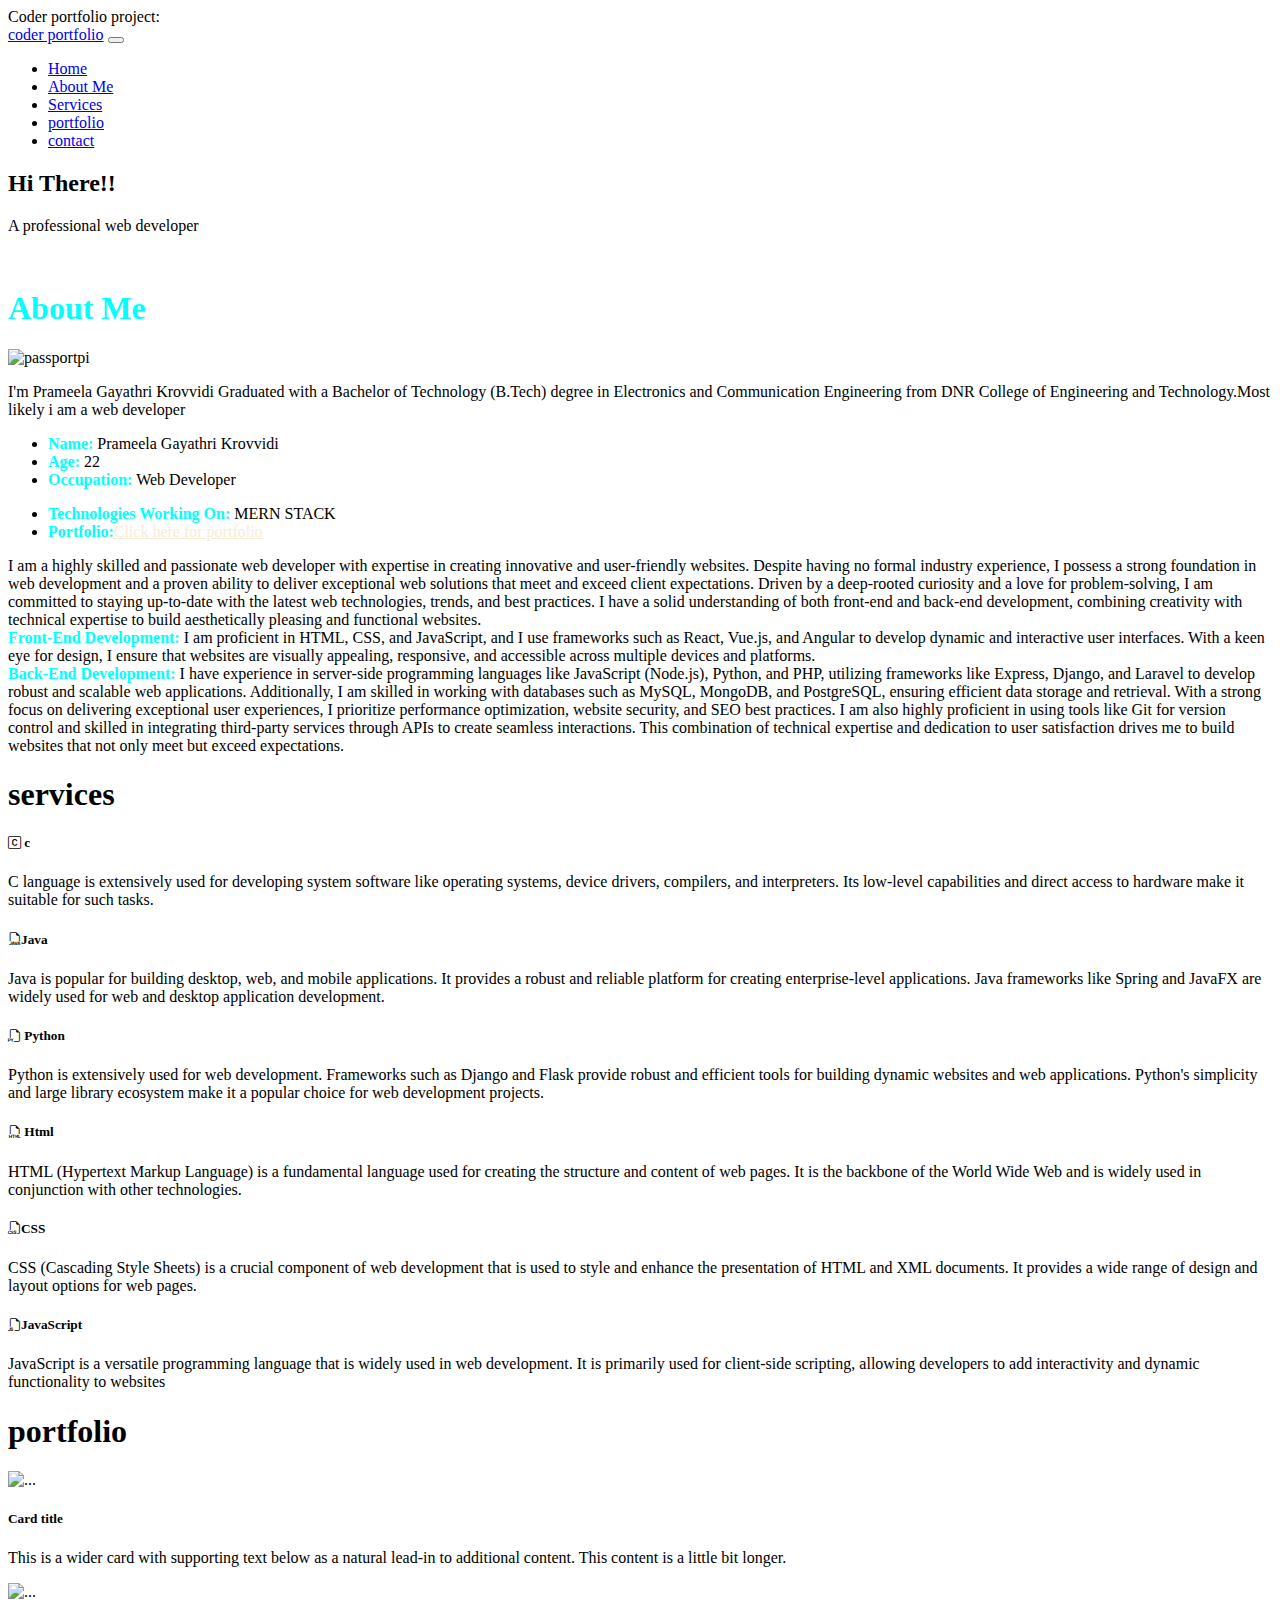
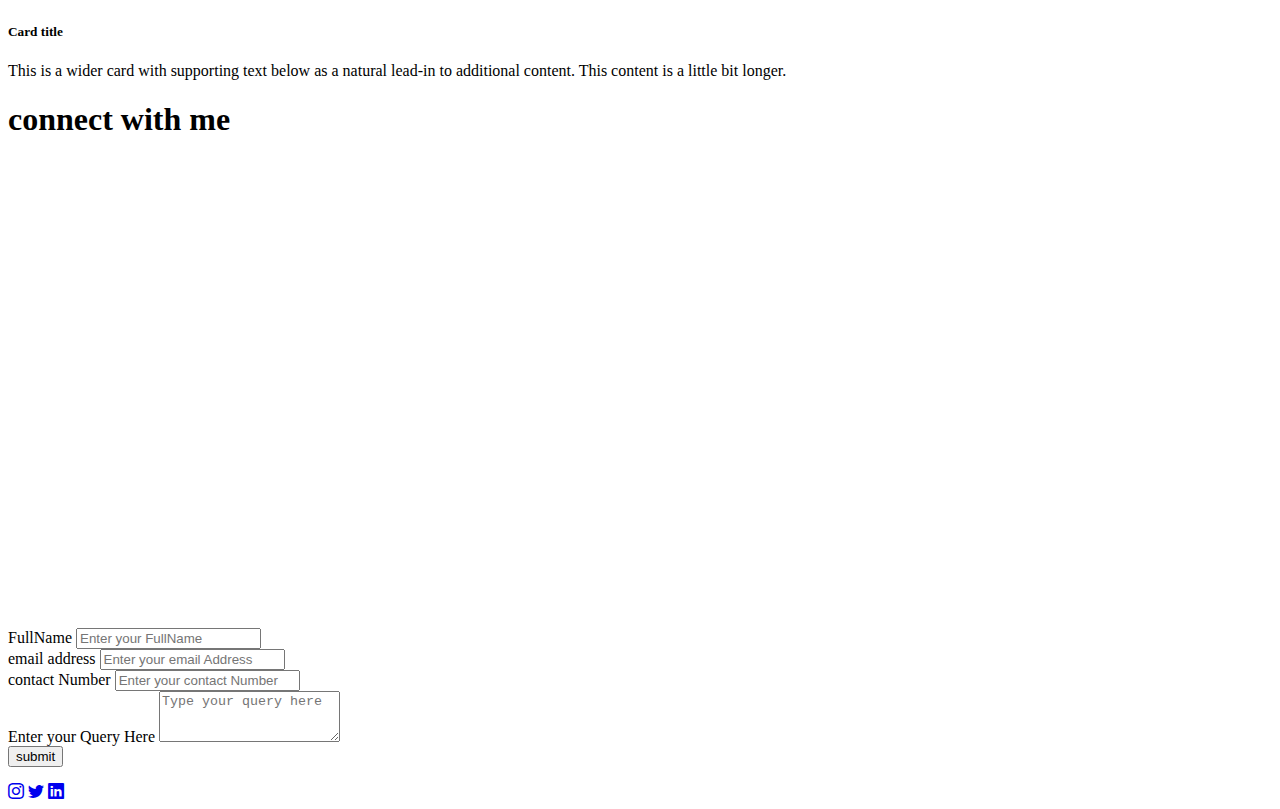
==== index.html @ 24700704 "Re-deploy portfolio" ====
Coder portfolio project:
<!doctype html>
<html lang="en">

<head>
    <meta charset="utf-8">
    <meta name="viewport" content="width=device-width, initial-scale=1">
    <title>Coder Portfolio</title>

    <link rel="apple-touch-icon" sizes="180x180" href="/apple-touch-icon.png">
    <link rel="icon" type="image/png" sizes="32x32" href="/favicon-32x32.png">
    <link rel="icon" type="image/png" sizes="16x16" href="/favicon-16x16.png">
    <link rel="manifest" href="/site.webmanifest">


    <link href="https://cdn.jsdelivr.net/npm/bootstrap@5.3.0/dist/css/bootstrap.min.css" rel="stylesheet"
        integrity="sha384-9ndCyUaIbzAi2FUVXJi0CjmCapSmO7SnpJef0486qhLnuZ2cdeRhO02iuK6FUUVM" crossorigin="anonymous">

    <link rel="stylesheet" href="https://cdn.jsdelivr.net/npm/bootstrap-icons@1.10.5/font/bootstrap-icons.css">

    <link
    rel="stylesheet"
    href="https://cdnjs.cloudflare.com/ajax/libs/animate.css/4.1.1/animate.min.css"
  />

  <link href="https://unpkg.com/aos@2.3.1/dist/aos.css" rel="stylesheet">

    <link rel="stylesheet" href="/style.css">
</head>

<body>

    <nav class="navbar navbar-expand-lg navbar-dark bg-dark fixed-top">
        <div class="container-fluid">
            <a class="navbar-brand  animateanimated animaterubberBand animate__repeat-2  2" href="/">coder portfolio</a>
            <button class="navbar-toggler" type="button" data-bs-toggle="collapse" data-bs-target="#navbarNav"
                aria-controls="navbarNav" aria-expanded="false" aria-label="Toggle navigation">
                <span class="navbar-toggler-icon"></span>
            </button>
            <div class="collapse navbar-collapse" id="navbarNav">
                <ul class="navbar-nav ms-auto">
                    <li class="nav-item">
                        <a class="nav-link" href="#home">Home</a>
                    </li>
                    <li class="nav-item">
                        <a class="nav-link" href="#About">About Me</a>
                    </li>
                    <li class="nav-item">
                        <a class="nav-link" href="#services">Services</a>
                    </li>
                    <li class="nav-item">
                        <a class="nav-link" href="#portfolio">portfolio</a>
                    </li>
                    <li class="nav-item">
                        <a class="nav-link" href="#contact">contact</a>
                    </li>
                </ul>
            </div>
        </div>
    </nav>

    <section id="Home" class="bannerBgImage" > 
        <div class="container-fluid">
            <div class="row">
                <div class="col-md-12 bannerText">
                    
                    <h2 class="bannerTitle animateanimated animatelightSpeedInRight  animate__repeat-2 2">
                        Hi There!!
                    </h2>
                    <p class="bannerDesc animateanimated animatelightSpeedInLeft animate__repeat-2 2"> A professional web developer</p>

                </div>
            </div>
        </div>   
    </section>
    <br/>
    <section  id="About" class="AboutSection">
        <div class="container">
            <h1 class="text-center" style="color:aqua">About Me</h1>
            <div class="row">
                <div class="col-md-4 animateanimated  animatebounceIn  animatedelay-1s 1s  animatezoomInUp animate__repeat-1">
                    <img  src="/images/Passportphoto.jpg" alt="passportpi" class="card-img img-fluid">
                </div>
                <div class="col-md-8">
                    <p> 
                        I'm Prameela Gayathri Krovvidi Graduated with a Bachelor of Technology (B.Tech) degree in Electronics and Communication Engineering from DNR College of Engineering and Technology.Most likely i am a web developer</p>

                    <div class="row">
                        <div class="col-md-6">
                            <ul>
                                <li><b style="color:aqua">Name:</b> Prameela Gayathri Krovvidi</li>
                                <li><b style="color:aqua">Age:</b> 22</li>
                                <li><b style="color:aqua">Occupation:</b> Web Developer</li>
                            </ul>
                        </div>
                        <div class="col-md-6">
                            <ul>
                                <li><b style="color:aqua">Technologies Working On:</b> MERN STACK</li>
                                <li><b style="color:aqua">Portfolio:</b><a href="http://WWW.google.com" target="_blank" rel="noopener noreferrer"
                                        class="text-decoration-none" style="color:antiquewhite">Click here for portfolio</a></li>
                            </ul>
                        </div>
                    </div>
                    <div class="row">
                        <p>I am a highly skilled and passionate web developer with expertise in creating innovative and user-friendly websites. Despite having no formal industry experience, I possess a strong foundation in web development and a proven ability to deliver exceptional web solutions that meet and exceed client expectations. Driven by a deep-rooted curiosity and a love for problem-solving, I am committed to staying up-to-date with the latest web technologies, trends, and best practices.

                            I have a solid understanding of both front-end and back-end development, combining creativity with technical expertise to build aesthetically pleasing and functional websites.
                            <br/>
                            <b style="color:aqua">Front-End Development:</b>
                            I am proficient in HTML, CSS, and JavaScript, and I use frameworks such as React, Vue.js, and Angular to develop dynamic and interactive user interfaces. With a keen eye for design, I ensure that websites are visually appealing, responsive, and accessible across multiple devices and platforms.
                            <br/>
                            <b style="color:aqua">Back-End Development:</b>
                            I have experience in server-side programming languages like JavaScript (Node.js), Python, and PHP, utilizing frameworks like Express, Django, and Laravel to develop robust and scalable web applications. Additionally, I am skilled in working with databases such as MySQL, MongoDB, and PostgreSQL, ensuring efficient data storage and retrieval.
                            
                            With a strong focus on delivering exceptional user experiences, I prioritize performance optimization, website security, and SEO best practices. I am also highly proficient in using tools like Git for version control and skilled in integrating third-party services through APIs to create seamless interactions.
                            
                            This combination of technical expertise and dedication to user satisfaction drives me to build websites that not only meet but exceed expectations.</p>
                        </div>
                </div>
            </div>
        </div>
    </section>

    <section id="services">
        <div class="container">
            <h1 class="text-center">services</h1>
            <div class="row">
                <div class="col-md-4 ">
                    <div class="card  my-3 ">
                        <div class="card-body ">

                            <h5 class="card-title text-center"><i class="bi bi-c-square"></i> c
                            </h5>
                            <p class="card-text">C language is extensively used for developing system software like operating systems, device drivers, compilers, and interpreters. Its low-level capabilities and direct access to hardware make it suitable for such tasks.
                            </p>
                        </div>
                    </div>
                </div>
                <div class="col-md-4">
                    <div class="card  my-3">
                        <div class="card-body ">
                            <h5 class="card-title text-center"><i class="bi bi-filetype-java"></i>Java
                            </h5>
                            <p class="card-text">Java is popular for building desktop, web, and mobile applications. It provides a robust and reliable platform for creating enterprise-level applications. Java frameworks like Spring and JavaFX are widely used for web and desktop application development.
                            </p>
                        </div>
                    </div>
                </div>
                <div class="col-md-4">
                    <div class="card my-3 ">
                        <div class="card-body ">
                            <h5 class="card-title text-center"><i class="bi bi-filetype-py"></i> Python
                            </h5>
                            <p class="card-text">Python is extensively used for web development. Frameworks such as Django and Flask provide robust and efficient tools for building dynamic websites and web applications. Python's simplicity and large library ecosystem make it a popular choice for web development projects.
                            </p>
                        </div>
                    </div>
                </div>
            </div>
            <div class="row">
                <div class="col-md-4">
                    <div class="card my-3 ">
                        <div class="card-body">
                            <h5 class="card-title text-center"><i class="bi bi-filetype-html BIcon"></i> Html
                            </h5>
                            <p class="card-text">HTML (Hypertext Markup Language) is a fundamental language used for creating the structure and content of web pages. It is the backbone of the World Wide Web and is widely used in conjunction with other technologies.
                            </p>
                        </div>
                    </div>
                </div>
                <div class="col-md-4">
                    <div class="card  my-3">
                        <div class="card-body ">
                            <h5 class="card-title text-center"><i class="bi bi-filetype-css"></i>CSS
                            </h5>
                            <p class="card-text">CSS (Cascading Style Sheets) is a crucial component of web development that is used to style and enhance the presentation of HTML and XML documents. It provides a wide range of design and layout options for web pages.
                            </p>
                        </div>
                    </div>
                </div>
                <div class="col-md-4">
                    <div class="card  my-3 ">
                        <div class="card-body">
                            <h5 class="card-title text-center"><i class="bi bi-filetype-js"></i>JavaScript
                            </h5>
                            <p class="card-text">JavaScript is a versatile programming language that is widely used in web development. It is primarily used for client-side scripting, allowing developers to add interactivity and dynamic functionality to websites
                            </p>
                        </div>
                    </div>
                </div>
            </div>
        </div>
    </section>

    <section id="portfolio">
        <div class="container">
            <h1 class="text-center">portfolio</h1>
            <div class="row">
                <div class="col-md-6">
                    <div class="card mb-3">
                        <img src="/images/card-2" class="card-img-top" alt="...">
                        <div class="card-body">
                            <h5 class="card-title">Card title</h5>
                            <p class="card-text">This is a wider card with supporting text below as a natural lead-in to
                                additional content. This content is a little bit longer.</p>

                        </div>
                    </div>
                </div>
                <div class="col-md-6">
                    <div class="card mb-3">
                        <img src="/images/card-1" class="card-img-top" alt="...">
                        <div class="card-body">
                            <h5 class="card-title">Card title</h5>
                            <p class="card-text">This is a wider card with supporting text below as a natural lead-in to
                                additional content. This content is a little bit longer.</p>
                            </div>
                        </div>
                    </div>
                </div>
            </div>
    
        </section>
    
    
        <section id="contact">
            <div class="container-fluid">
                <h1 class="text-center">
                    connect with me
                </h1>
                <br/>
                <div class="row">
                    <div class="col-md-6"><iframe
                            src="https://www.google.com/maps/embed?pb=!1m18!1m12!1m3!1d61194.52923549708!2d81.4749411732317!3d16.543350786762755!2m3!1f0!2f0!3f0!3m2!1i1024!2i768!4f13.1!3m3!1m2!1s0x3a37d2a6a86d3e4b%3A0x4eed21243d2dcfed!2sBhimavaram%2C%20Andhra%20Pradesh!5e0!3m2!1sen!2sin!4v1687010534956!5m2!1sen!2sin"
                            width="600" height="450" style="border:0;" allowfullscreen="" loading="lazy"
                            referrerpolicy="no-referrer-when-downgrade"></iframe></div>
    
                    <div class="col-md-6">
                        <form>
                            <div class="mb-3">
                                <label for=" FullName" class="form-label">FullName</label>
                                <input type="text" class="form-control" id="exampleFormControlInput1"
                                    placeholder="Enter your FullName">
                            </div>
                            <div class="mb-3">
                                <label for=" emailInput" class="form-label">email address</label>
                                <input type="email" class="form-control" id="emailInput"
                                    placeholder="Enter your email Address">
                            </div>
    
                            <div class="mb-3">
                                <label for=" teleInput" class="form-label">contact Number</label>
                                <input type="tel" class="form-control" id="teleInput"
                                    placeholder="Enter your contact Number">
                            </div>
    
                            <div class="mb-3">
                                <label for="textArea" class="form-label">Enter your Query Here</label>
                                <textarea class="form-control" id="exampleFormControlTextarea1" rows="3"
                                    placeholder="Type your query here"></textarea>
                            </div>
                            <div class="col-auto">
                                <button type="submit" class="btn btn-primary mb-3">submit</button>
                            </div>
                        </form>
                    </div>
                </div>
            </div>
    
        </section>
    
        <footer id="footer">
            <div class="container-fluid" bg-dark py-2>
                <div class="mt-4 text-center px-1">
                    <a href="http://www.instagram.com" target="_blank" rel="noopener noreferrer">
                        <i class="bi bi-instagram"></i></a>
                    <a href="http://www.fb.com" target="_blank" rel="noopener noreferrer"><i
                            class="bi bi-twitter bIcon"></i></a>
                    <a href="http://www.linkedin.com" target="_blank" rel="noopener noreferrer"><i
                            class="bi bi-linkedin bIcon"></i></a>
                </div>
            </div>
    
        </footer>
    
        <script src="https://cdn.jsdelivr.net/npm/bootstrap@5.3.0/dist/js/bootstrap.bundle.min.js"
            integrity="sha384-geWF76RCwLtnZ8qwWowPQNguL3RmwHVBC9FhGdlKrxdiJJigb/j/68SIy3Te4Bkz"
            crossorigin="anonymous"></script>
    
            <script src="https://unpkg.com/aos@2.3.1/dist/aos.js"></script>
            <script>
                AOS.init();
              </script>
    </body>
    
    </html>
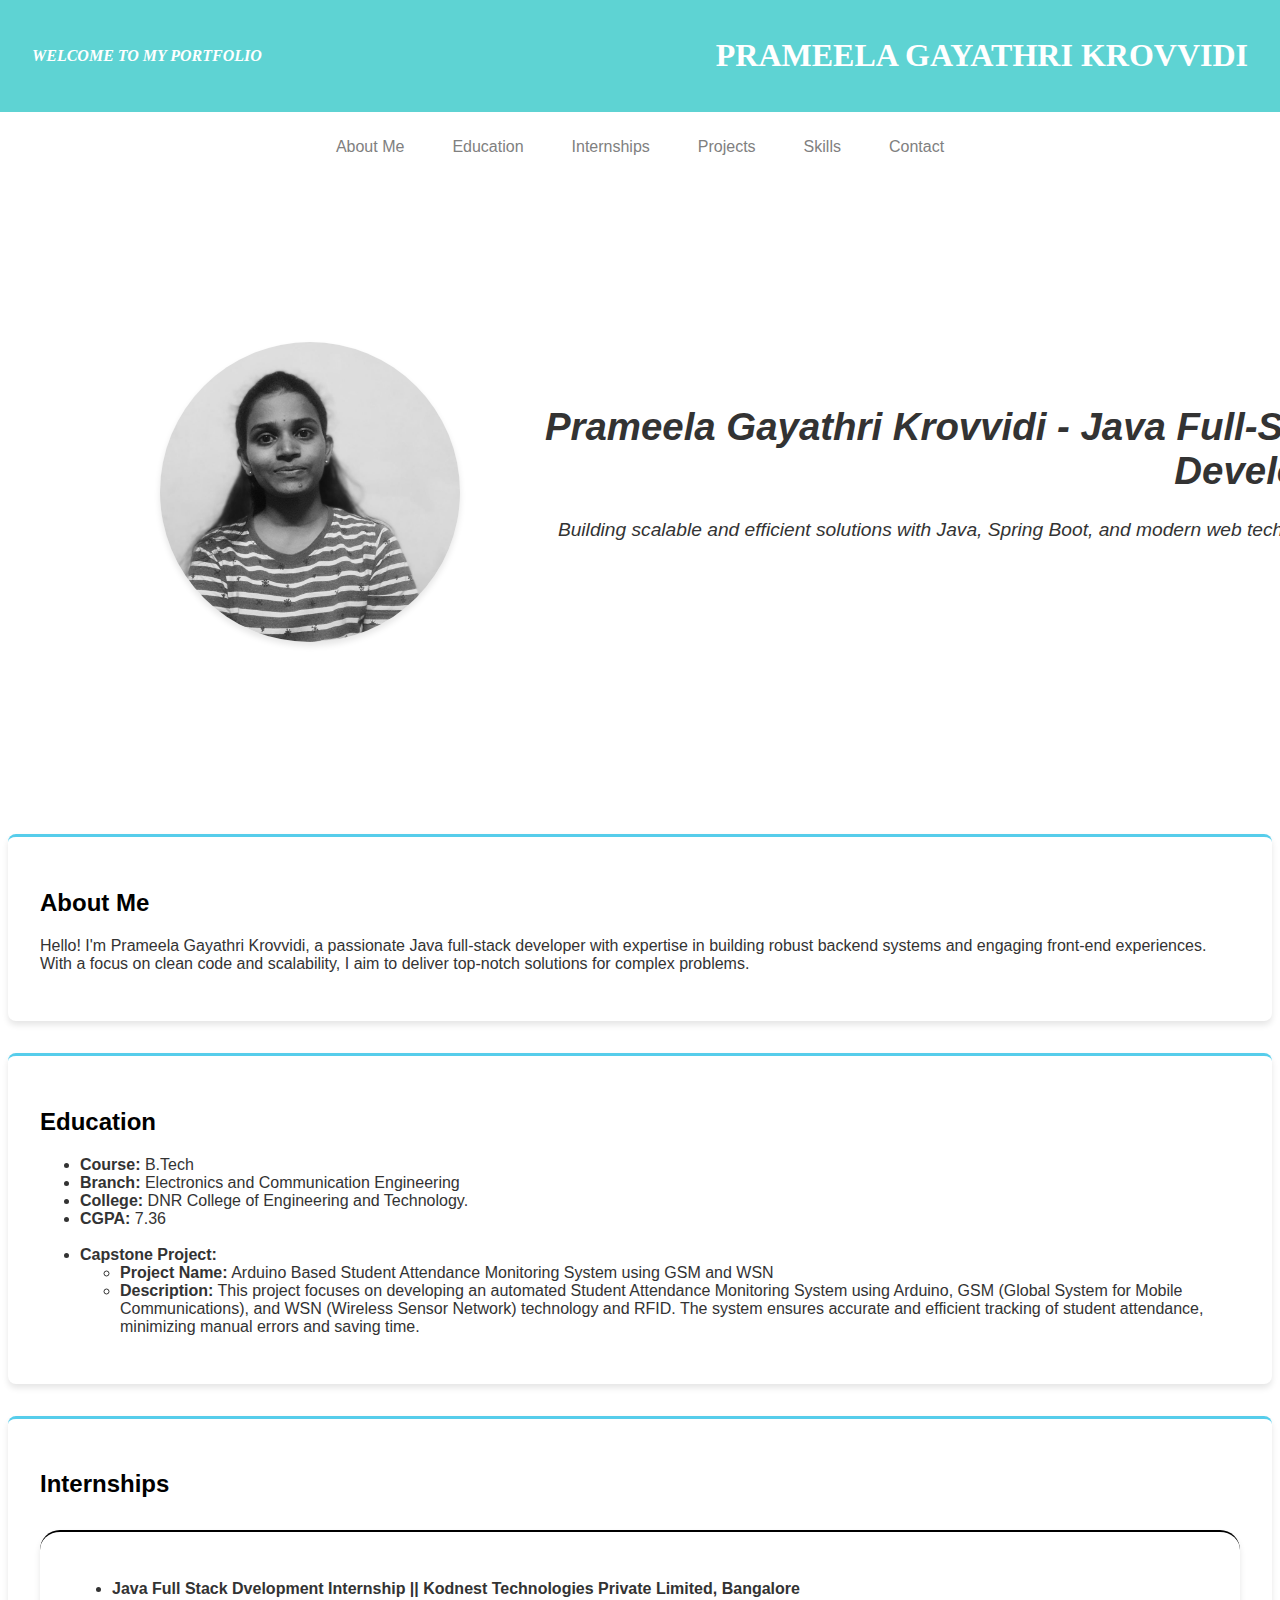
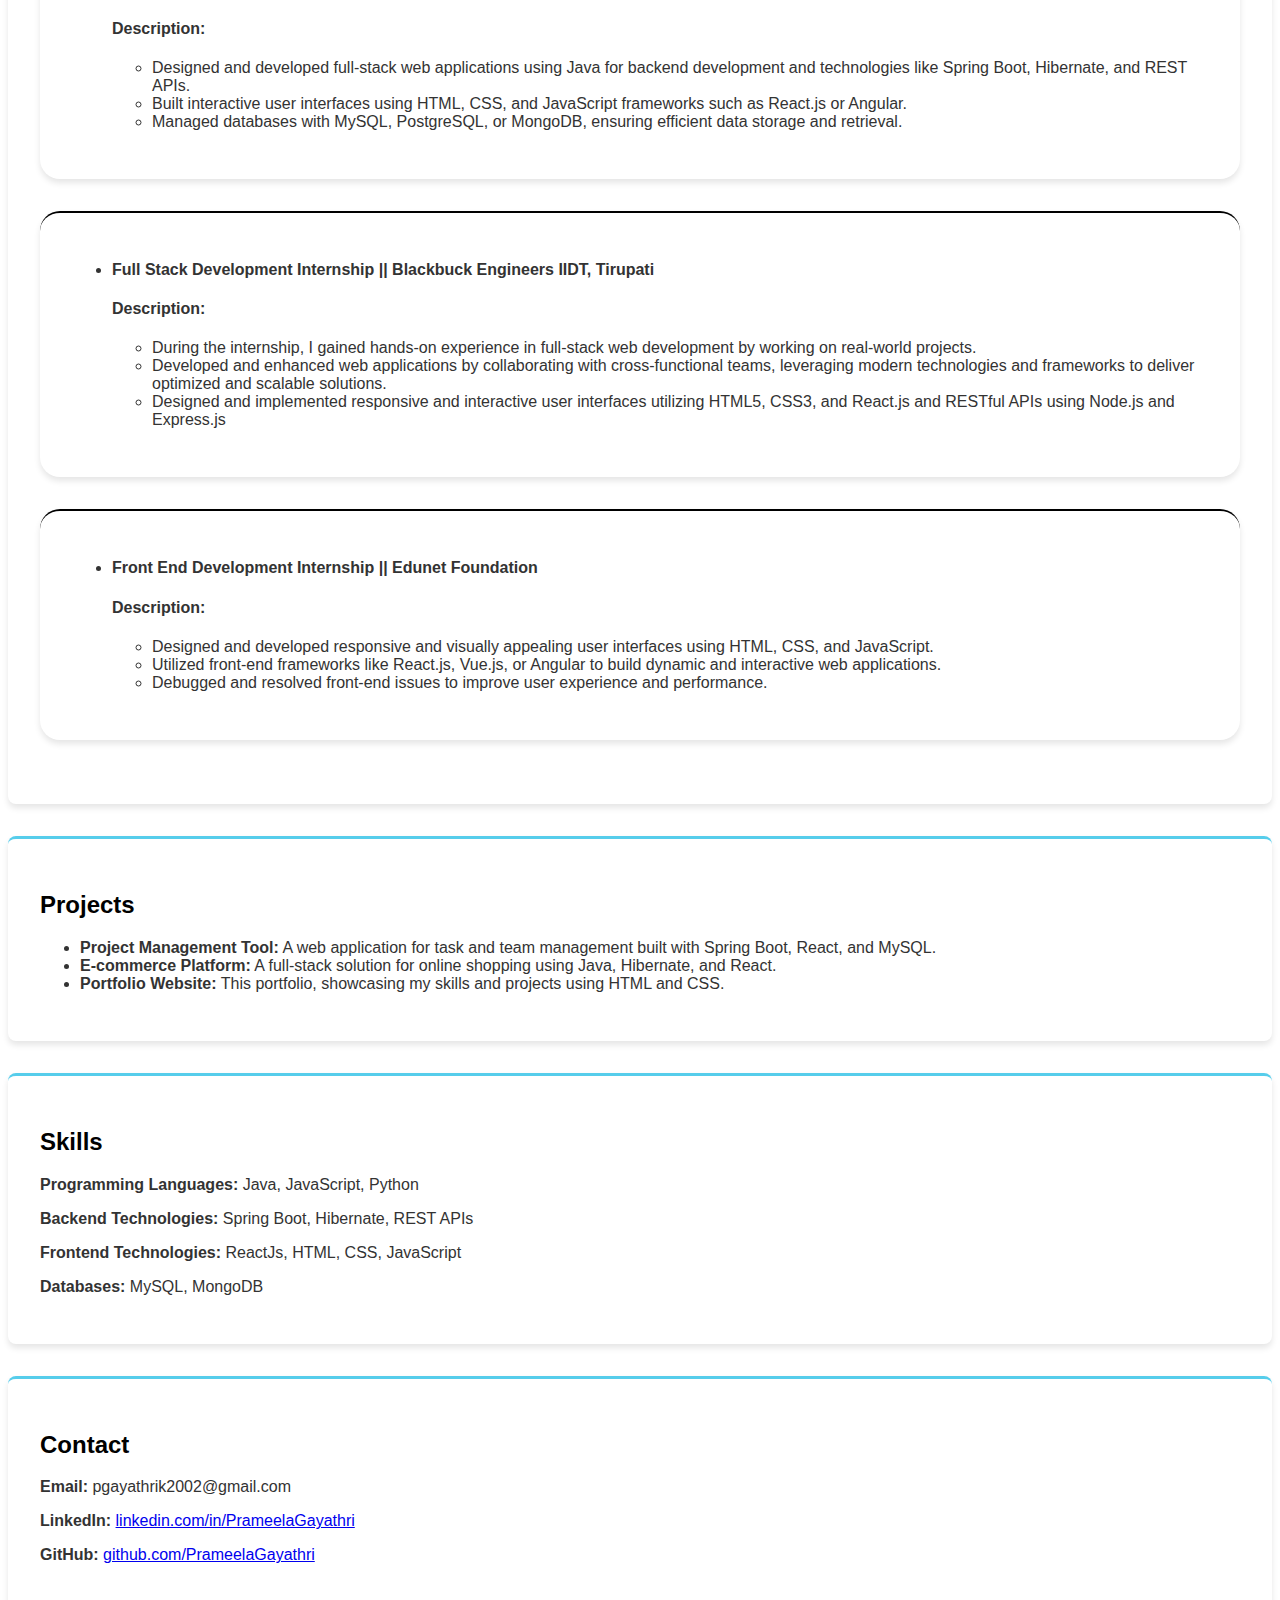
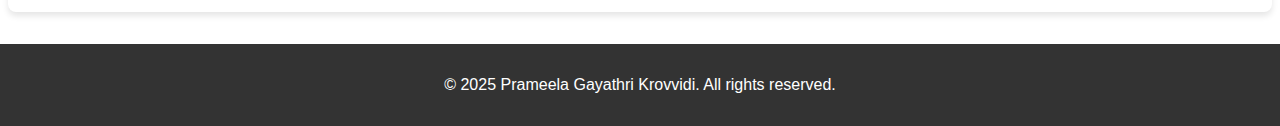
==== commit cc1434ec: "first commit" ====
--- a/index.html
+++ b/index.html
@@ -1,296 +1,149 @@
-Coder portfolio project:
-<!doctype html>
+<!DOCTYPE html>
 <html lang="en">
-
 <head>
-    <meta charset="utf-8">
-    <meta name="viewport" content="width=device-width, initial-scale=1">
-    <title>Coder Portfolio</title>
-
-    <link rel="apple-touch-icon" sizes="180x180" href="/apple-touch-icon.png">
-    <link rel="icon" type="image/png" sizes="32x32" href="/favicon-32x32.png">
-    <link rel="icon" type="image/png" sizes="16x16" href="/favicon-16x16.png">
-    <link rel="manifest" href="/site.webmanifest">
-
-
-    <link href="https://cdn.jsdelivr.net/npm/bootstrap@5.3.0/dist/css/bootstrap.min.css" rel="stylesheet"
-        integrity="sha384-9ndCyUaIbzAi2FUVXJi0CjmCapSmO7SnpJef0486qhLnuZ2cdeRhO02iuK6FUUVM" crossorigin="anonymous">
-
-    <link rel="stylesheet" href="https://cdn.jsdelivr.net/npm/bootstrap-icons@1.10.5/font/bootstrap-icons.css">
-
-    <link
-    rel="stylesheet"
-    href="https://cdnjs.cloudflare.com/ajax/libs/animate.css/4.1.1/animate.min.css"
-  />
-
-  <link href="https://unpkg.com/aos@2.3.1/dist/aos.css" rel="stylesheet">
-
-    <link rel="stylesheet" href="/style.css">
+    <meta charset="UTF-8">
+    <meta name="viewport" content="width=device-width, initial-scale=1.0">
+    <title>Document</title>
+    <link href="style1.css" rel="stylesheet" type="text/css">
 </head>
-
 <body>
-
-    <nav class="navbar navbar-expand-lg navbar-dark bg-dark fixed-top">
-        <div class="container-fluid">
-            <a class="navbar-brand  animateanimated animaterubberBand animate__repeat-2  2" href="/">coder portfolio</a>
-            <button class="navbar-toggler" type="button" data-bs-toggle="collapse" data-bs-target="#navbarNav"
-                aria-controls="navbarNav" aria-expanded="false" aria-label="Toggle navigation">
-                <span class="navbar-toggler-icon"></span>
-            </button>
-            <div class="collapse navbar-collapse" id="navbarNav">
-                <ul class="navbar-nav ms-auto">
-                    <li class="nav-item">
-                        <a class="nav-link" href="#home">Home</a>
-                    </li>
-                    <li class="nav-item">
-                        <a class="nav-link" href="#About">About Me</a>
-                    </li>
-                    <li class="nav-item">
-                        <a class="nav-link" href="#services">Services</a>
-                    </li>
-                    <li class="nav-item">
-                        <a class="nav-link" href="#portfolio">portfolio</a>
-                    </li>
-                    <li class="nav-item">
-                        <a class="nav-link" href="#contact">contact</a>
-                    </li>
-                </ul>
-            </div>
+    <header>
+        <b><i>Welcome to my Portfolio</i></b> <h1>Prameela Gayathri Krovvidi</h1>
+    </header>
+    <nav>
+        <a href="#about">About Me</a>
+        <a href="#education">Education</a>
+        <a href="#internships">Internships</a>
+        <a href="#projects">Projects</a>
+        <a href="#skills">Skills</a>
+        <a href="#contact">Contact</a>
+    </nav>
+    <section id="text-image-section">
+        <div class="image-text-section">
+            <img src="Passportphoto.jpg" alt="Image">
+        <div>
+        <h1 class="header">Prameela Gayathri Krovvidi - Java Full-Stack Developer</h1>
+        <p class="header">Building scalable and efficient solutions with Java, Spring Boot, and modern web technologies.</p>
+        <br><br> 
         </div>
-    </nav>
-
-    <section id="Home" class="bannerBgImage" > 
-        <div class="container-fluid">
-            <div class="row">
-                <div class="col-md-12 bannerText">
-                    
-                    <h2 class="bannerTitle animateanimated animatelightSpeedInRight  animate__repeat-2 2">
-                        Hi There!!
-                    </h2>
-                    <p class="bannerDesc animateanimated animatelightSpeedInLeft animate__repeat-2 2"> A professional web developer</p>
-
-                </div>
-            </div>
-        </div>   
-    </section>
-    <br/>
-    <section  id="About" class="AboutSection">
-        <div class="container">
-            <h1 class="text-center" style="color:aqua">About Me</h1>
-            <div class="row">
-                <div class="col-md-4 animateanimated  animatebounceIn  animatedelay-1s 1s  animatezoomInUp animate__repeat-1">
-                    <img  src="/images/Passportphoto.jpg" alt="passportpi" class="card-img img-fluid">
-                </div>
-                <div class="col-md-8">
-                    <p> 
-                        I'm Prameela Gayathri Krovvidi Graduated with a Bachelor of Technology (B.Tech) degree in Electronics and Communication Engineering from DNR College of Engineering and Technology.Most likely i am a web developer</p>
-
-                    <div class="row">
-                        <div class="col-md-6">
-                            <ul>
-                                <li><b style="color:aqua">Name:</b> Prameela Gayathri Krovvidi</li>
-                                <li><b style="color:aqua">Age:</b> 22</li>
-                                <li><b style="color:aqua">Occupation:</b> Web Developer</li>
-                            </ul>
-                        </div>
-                        <div class="col-md-6">
-                            <ul>
-                                <li><b style="color:aqua">Technologies Working On:</b> MERN STACK</li>
-                                <li><b style="color:aqua">Portfolio:</b><a href="http://WWW.google.com" target="_blank" rel="noopener noreferrer"
-                                        class="text-decoration-none" style="color:antiquewhite">Click here for portfolio</a></li>
-                            </ul>
-                        </div>
-                    </div>
-                    <div class="row">
-                        <p>I am a highly skilled and passionate web developer with expertise in creating innovative and user-friendly websites. Despite having no formal industry experience, I possess a strong foundation in web development and a proven ability to deliver exceptional web solutions that meet and exceed client expectations. Driven by a deep-rooted curiosity and a love for problem-solving, I am committed to staying up-to-date with the latest web technologies, trends, and best practices.
-
-                            I have a solid understanding of both front-end and back-end development, combining creativity with technical expertise to build aesthetically pleasing and functional websites.
-                            <br/>
-                            <b style="color:aqua">Front-End Development:</b>
-                            I am proficient in HTML, CSS, and JavaScript, and I use frameworks such as React, Vue.js, and Angular to develop dynamic and interactive user interfaces. With a keen eye for design, I ensure that websites are visually appealing, responsive, and accessible across multiple devices and platforms.
-                            <br/>
-                            <b style="color:aqua">Back-End Development:</b>
-                            I have experience in server-side programming languages like JavaScript (Node.js), Python, and PHP, utilizing frameworks like Express, Django, and Laravel to develop robust and scalable web applications. Additionally, I am skilled in working with databases such as MySQL, MongoDB, and PostgreSQL, ensuring efficient data storage and retrieval.
-                            
-                            With a strong focus on delivering exceptional user experiences, I prioritize performance optimization, website security, and SEO best practices. I am also highly proficient in using tools like Git for version control and skilled in integrating third-party services through APIs to create seamless interactions.
-                            
-                            This combination of technical expertise and dedication to user satisfaction drives me to build websites that not only meet but exceed expectations.</p>
-                        </div>
-                </div>
-            </div>
         </div>
     </section>
 
-    <section id="services">
-        <div class="container">
-            <h1 class="text-center">services</h1>
-            <div class="row">
-                <div class="col-md-4 ">
-                    <div class="card  my-3 ">
-                        <div class="card-body ">
-
-                            <h5 class="card-title text-center"><i class="bi bi-c-square"></i> c
-                            </h5>
-                            <p class="card-text">C language is extensively used for developing system software like operating systems, device drivers, compilers, and interpreters. Its low-level capabilities and direct access to hardware make it suitable for such tasks.
-                            </p>
-                        </div>
-                    </div>
-                </div>
-                <div class="col-md-4">
-                    <div class="card  my-3">
-                        <div class="card-body ">
-                            <h5 class="card-title text-center"><i class="bi bi-filetype-java"></i>Java
-                            </h5>
-                            <p class="card-text">Java is popular for building desktop, web, and mobile applications. It provides a robust and reliable platform for creating enterprise-level applications. Java frameworks like Spring and JavaFX are widely used for web and desktop application development.
-                            </p>
-                        </div>
-                    </div>
-                </div>
-                <div class="col-md-4">
-                    <div class="card my-3 ">
-                        <div class="card-body ">
-                            <h5 class="card-title text-center"><i class="bi bi-filetype-py"></i> Python
-                            </h5>
-                            <p class="card-text">Python is extensively used for web development. Frameworks such as Django and Flask provide robust and efficient tools for building dynamic websites and web applications. Python's simplicity and large library ecosystem make it a popular choice for web development projects.
-                            </p>
-                        </div>
-                    </div>
-                </div>
-            </div>
-            <div class="row">
-                <div class="col-md-4">
-                    <div class="card my-3 ">
-                        <div class="card-body">
-                            <h5 class="card-title text-center"><i class="bi bi-filetype-html BIcon"></i> Html
-                            </h5>
-                            <p class="card-text">HTML (Hypertext Markup Language) is a fundamental language used for creating the structure and content of web pages. It is the backbone of the World Wide Web and is widely used in conjunction with other technologies.
-                            </p>
-                        </div>
-                    </div>
-                </div>
-                <div class="col-md-4">
-                    <div class="card  my-3">
-                        <div class="card-body ">
-                            <h5 class="card-title text-center"><i class="bi bi-filetype-css"></i>CSS
-                            </h5>
-                            <p class="card-text">CSS (Cascading Style Sheets) is a crucial component of web development that is used to style and enhance the presentation of HTML and XML documents. It provides a wide range of design and layout options for web pages.
-                            </p>
-                        </div>
-                    </div>
-                </div>
-                <div class="col-md-4">
-                    <div class="card  my-3 ">
-                        <div class="card-body">
-                            <h5 class="card-title text-center"><i class="bi bi-filetype-js"></i>JavaScript
-                            </h5>
-                            <p class="card-text">JavaScript is a versatile programming language that is widely used in web development. It is primarily used for client-side scripting, allowing developers to add interactivity and dynamic functionality to websites
-                            </p>
-                        </div>
-                    </div>
-                </div>
-            </div>
-        </div>
+    <section id="about">
+        <h2>About Me</h2>
+        <p>Hello! I'm Prameela Gayathri Krovvidi, a passionate Java full-stack developer with expertise in building robust backend systems and engaging front-end experiences. With a focus on clean code and scalability, I aim to deliver top-notch solutions for complex problems.</p>
     </section>
 
-    <section id="portfolio">
-        <div class="container">
-            <h1 class="text-center">portfolio</h1>
-            <div class="row">
-                <div class="col-md-6">
-                    <div class="card mb-3">
-                        <img src="/images/card-2" class="card-img-top" alt="...">
-                        <div class="card-body">
-                            <h5 class="card-title">Card title</h5>
-                            <p class="card-text">This is a wider card with supporting text below as a natural lead-in to
-                                additional content. This content is a little bit longer.</p>
+    <section id="education">
+        <h2>Education</h2>
+        <ul>
+            <li>
+                <strong>Course:</strong> B.Tech
+            </li>
+            <li>
+                <strong>Branch:</strong> Electronics and Communication Engineering
+            </li>
+            <li>
+                <strong>College:</strong> DNR College of Engineering and Technology.
+            </li>
+            <li>
+                <strong>CGPA:</strong> 7.36
+            </li>
 
-                        </div>
-                    </div>
-                </div>
-                <div class="col-md-6">
-                    <div class="card mb-3">
-                        <img src="/images/card-1" class="card-img-top" alt="...">
-                        <div class="card-body">
-                            <h5 class="card-title">Card title</h5>
-                            <p class="card-text">This is a wider card with supporting text below as a natural lead-in to
-                                additional content. This content is a little bit longer.</p>
-                            </div>
-                        </div>
-                    </div>
-                </div>
-            </div>
-    
+            <br/>
+            <li>
+                <b>Capstone Project: </b>
+                <ul>      
+              <li><b>Project Name:</b> Arduino Based Student Attendance Monitoring System using GSM and WSN</li>
+              <li><b>Description:</b> This project focuses on developing an automated Student Attendance Monitoring System using Arduino,
+                    GSM (Global System for Mobile Communications), and WSN (Wireless Sensor Network) technology and RFID. The
+                      system ensures accurate and efficient tracking of student attendance, minimizing manual errors and saving time.</li>
+                </ul>
+            </li>
+        </ul>
+    </section>
+
+    <section id="internships">
+        <h2>Internships</h2>
+        <section id="internship-section">
+        <ul>
+            <li>
+                <strong>Java Full Stack Dvelopment Internship || Kodnest Technologies Private Limited, Bangalore</strong>
+                <h4>Description:</h4> 
+                <ul>
+                    <li>Designed and developed full-stack web applications using Java for backend development and technologies like
+                        Spring Boot, Hibernate, and REST APIs.</li>
+                    <li>Built interactive user interfaces using HTML, CSS, and JavaScript frameworks such as React.js or Angular.</li>
+                    <li>Managed databases with MySQL, PostgreSQL, or MongoDB, ensuring efficient data storage and retrieval.</li>
+                </ul>
+            </li>
+            </ul>
+            
         </section>
-    
-    
-        <section id="contact">
-            <div class="container-fluid">
-                <h1 class="text-center">
-                    connect with me
-                </h1>
-                <br/>
-                <div class="row">
-                    <div class="col-md-6"><iframe
-                            src="https://www.google.com/maps/embed?pb=!1m18!1m12!1m3!1d61194.52923549708!2d81.4749411732317!3d16.543350786762755!2m3!1f0!2f0!3f0!3m2!1i1024!2i768!4f13.1!3m3!1m2!1s0x3a37d2a6a86d3e4b%3A0x4eed21243d2dcfed!2sBhimavaram%2C%20Andhra%20Pradesh!5e0!3m2!1sen!2sin!4v1687010534956!5m2!1sen!2sin"
-                            width="600" height="450" style="border:0;" allowfullscreen="" loading="lazy"
-                            referrerpolicy="no-referrer-when-downgrade"></iframe></div>
-    
-                    <div class="col-md-6">
-                        <form>
-                            <div class="mb-3">
-                                <label for=" FullName" class="form-label">FullName</label>
-                                <input type="text" class="form-control" id="exampleFormControlInput1"
-                                    placeholder="Enter your FullName">
-                            </div>
-                            <div class="mb-3">
-                                <label for=" emailInput" class="form-label">email address</label>
-                                <input type="email" class="form-control" id="emailInput"
-                                    placeholder="Enter your email Address">
-                            </div>
-    
-                            <div class="mb-3">
-                                <label for=" teleInput" class="form-label">contact Number</label>
-                                <input type="tel" class="form-control" id="teleInput"
-                                    placeholder="Enter your contact Number">
-                            </div>
-    
-                            <div class="mb-3">
-                                <label for="textArea" class="form-label">Enter your Query Here</label>
-                                <textarea class="form-control" id="exampleFormControlTextarea1" rows="3"
-                                    placeholder="Type your query here"></textarea>
-                            </div>
-                            <div class="col-auto">
-                                <button type="submit" class="btn btn-primary mb-3">submit</button>
-                            </div>
-                        </form>
-                    </div>
-                </div>
-            </div>
-    
+        <section id="internship-section">
+        <ul>
+            <li>
+                <strong>Full Stack Development Internship || Blackbuck Engineers IIDT, Tirupati</strong>
+                <h4>Description:</h4> 
+                <ul>
+                    <li>During the internship, I gained hands-on experience in full-stack web development by working on real-world projects.</li>
+                    <li>Developed and enhanced web applications by collaborating with cross-functional teams, leveraging modern   
+                        technologies and frameworks to deliver optimized and scalable solutions.</li>   
+                    <li>Designed and implemented responsive and interactive user interfaces utilizing HTML5, CSS3, and React.js and RESTful
+                        APIs using Node.js and Express.js</li>
+                </ul>
+            </li>
+            </ul>
+            </section>
+            
+        <section id="internship-section">
+            <ul>
+            <li>
+                <strong>Front End Development Internship || Edunet Foundation</strong> 
+                <h4>Description:</h4> 
+                <ul>
+                    <li>Designed and developed responsive and visually appealing user interfaces using HTML, CSS, and JavaScript.</li>
+                    <li>Utilized front-end frameworks like React.js, Vue.js, or Angular to build dynamic and interactive web applications.</li>
+                    <li>Debugged and resolved front-end issues to improve user experience and performance.</li>
+                </ul>
+            </li>
+        </ul>
+    </section>
+    </section>
+
+    <section id="projects">
+        <h2>Projects</h2>
+        <ul>
+            <li>
+                <strong>Project Management Tool:</strong> A web application for task and team management built with Spring Boot, React, and MySQL.
+            </li>
+            <li>
+                <strong>E-commerce Platform:</strong> A full-stack solution for online shopping using Java, Hibernate, and React.
+            </li>
+            <li>
+                <strong>Portfolio Website:</strong> This portfolio, showcasing my skills and projects using HTML and CSS.
+            </li>
+        </ul>
         </section>
-    
-        <footer id="footer">
-            <div class="container-fluid" bg-dark py-2>
-                <div class="mt-4 text-center px-1">
-                    <a href="http://www.instagram.com" target="_blank" rel="noopener noreferrer">
-                        <i class="bi bi-instagram"></i></a>
-                    <a href="http://www.fb.com" target="_blank" rel="noopener noreferrer"><i
-                            class="bi bi-twitter bIcon"></i></a>
-                    <a href="http://www.linkedin.com" target="_blank" rel="noopener noreferrer"><i
-                            class="bi bi-linkedin bIcon"></i></a>
-                </div>
-            </div>
-    
-        </footer>
-    
-        <script src="https://cdn.jsdelivr.net/npm/bootstrap@5.3.0/dist/js/bootstrap.bundle.min.js"
-            integrity="sha384-geWF76RCwLtnZ8qwWowPQNguL3RmwHVBC9FhGdlKrxdiJJigb/j/68SIy3Te4Bkz"
-            crossorigin="anonymous"></script>
-    
-            <script src="https://unpkg.com/aos@2.3.1/dist/aos.js"></script>
-            <script>
-                AOS.init();
-              </script>
-    </body>
-    
-    </html>+    </section>
+
+    <section id="skills">
+        <h2>Skills</h2>
+        <p><strong>Programming Languages:</strong> Java, JavaScript, Python</p>
+        <p><strong>Backend Technologies:</strong> Spring Boot, Hibernate, REST APIs</p>
+        <p><strong>Frontend Technologies:</strong> ReactJs, HTML, CSS, JavaScript</p>
+        <p><strong>Databases:</strong> MySQL, MongoDB</p>
+    </section>
+
+    <section id="contact">
+        <h2>Contact</h2>
+        <p><b>Email:</b> pgayathrik2002@gmail.com</p>
+        <p><b>LinkedIn:</b> <a href="https://www.linkedin.com/in/prameelagayathrikrovvidi/" target="_blank">linkedin.com/in/PrameelaGayathri</a></p>
+        <p><b>GitHub:</b> <a href="https://github.com/PrameelaGayathriKrovvidi" target="_blank">github.com/PrameelaGayathri</a></p>
+    </section>
+
+    <footer>
+        <p>&copy; 2025 Prameela Gayathri Krovvidi. All rights reserved.</p>
+    </footer>
+</body>
+</html>--- a/style1.css
+++ b/style1.css
@@ -0,0 +1,108 @@
+body {
+    font-family: 'Roboto', sans-serif;
+    margin: 0;
+    padding: 0;
+    background-color: white;
+    color: #333;
+}
+header {
+    display: flex;
+    align-items: center;
+    justify-content: space-between;
+    font-family:cursive;
+    text-transform: uppercase;
+    text-decoration: wavy;
+    background-color: #5ed3d3;
+    color: white;
+    padding: 1rem 2rem;
+    text-align: center;
+}
+header b {
+    font-family: cursive;
+    
+}
+nav {
+    display: flex;
+    justify-content: center;
+    padding:10px;
+    background-color: white;
+    
+}
+nav a {
+    color: grey;
+    text-decoration: none;
+    padding: 1rem;
+    border:none;
+    border-radius:150px;
+    margin: 0 0.5rem;
+    transition: background 0.3s;
+}
+nav a:hover {
+    background:azure
+}
+
+section {
+    padding: 2rem;
+    max-width: 1200px;
+    margin: 2rem auto;
+    background: white;
+    border-top: 3px solid rgb(86, 205, 235);
+    border-radius: 8px;
+    box-shadow: 0 4px 6px rgba(0, 0, 0, 0.1);
+}
+
+section:hover {
+    background-color: #5ed3d3;
+}
+#text-image-section {
+    background-color: white;
+    
+    font-size:larger;
+    font-style: italic;
+    width: 100%; /* Adjust as needed */
+    height: 100%;
+    padding: 10rem;
+    border:none;
+    box-shadow:none;
+    margin:0;
+}
+
+#text-image-section:hover {
+    background-color: white;
+}
+
+#internship-section{
+    background-color: white;
+    border-top: 2px solid black;
+    border-radius: 20px;
+}
+.image-text-section {
+    display: flex;
+    align-items: center;
+}
+.image-text-section img {
+    height: 300px;
+    width: 300px;
+    object-fit: cover;
+    border-radius: 200px;
+    box-shadow: 0 4px 6px rgba(0, 0, 0, 0.1);
+}
+.image-text-section div {
+    flex: 1;
+}
+
+.header {
+    text-align: right;
+}
+
+
+h2 {
+    color: black;
+}
+footer {
+    text-align: center;
+    background: #333;
+    color: white;
+    padding: 1rem 0;
+    margin-top: 2rem;
+}